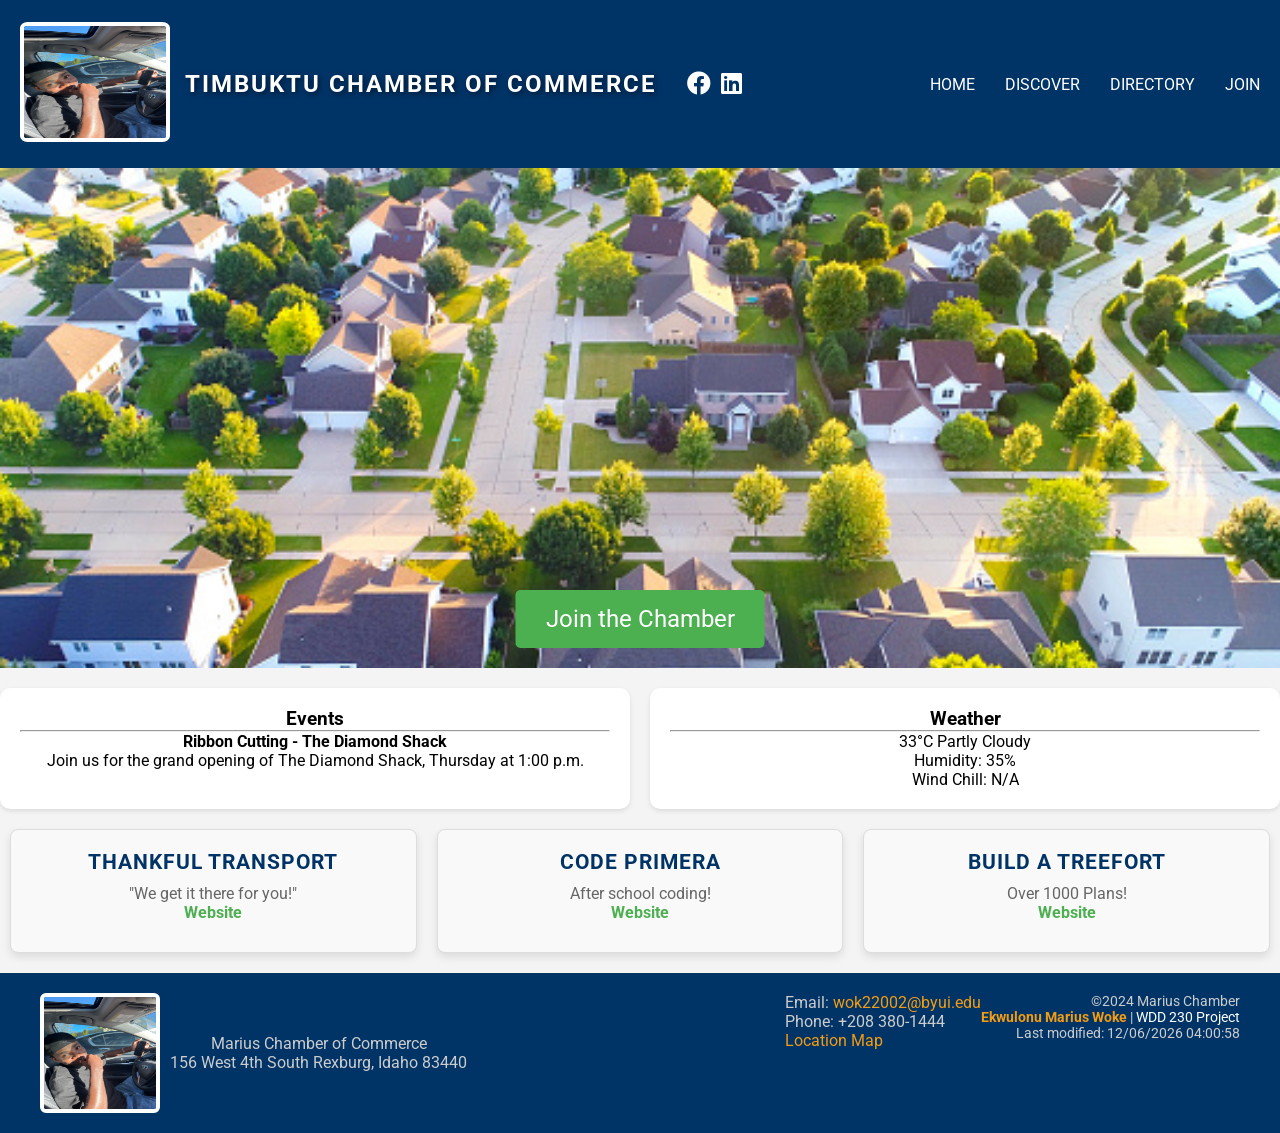
==== chamber/index.html @ 63baae9c "Woah!!!!!!!" ====
<!DOCTYPE html>
<html lang="en">

<head>
    <meta charset="UTF-8">
    <meta name="viewport" content="width=device-width, initial-scale=1.0">
    <meta name="description"
        content="Chamber of Commerce website by Joseph Kamara. Learn more about the Chamber, join us, and explore current events and companies in the community.">
    <meta property="og:title" content="Chamber of Commerce - Join Us!" />
    <meta property="og:type" content="website" />
    <meta property="og:image" content="images/hero-image.jpg" />
    <meta property="og:url" content="https://yourwebsite.com" />
    <link rel="icon" href="images/favico.ico" type="image/x-icon">
    <title>Chamber of Commerce - Join Us!</title>
    <link href="https://fonts.googleapis.com/css2?family=Roboto:wght@400;700&display=swap" rel="stylesheet">
    <link rel="stylesheet" href="https://cdnjs.cloudflare.com/ajax/libs/font-awesome/5.15.4/css/all.min.css">
    <link rel="stylesheet" href="styles/base.css">
    <link rel="stylesheet" href="styles/larger.css" media="screen and (min-width: 611px)">
</head>

<body>
    <header>
        <nav>
            <ul>
                <div class='nav-bar'>
                    <div class='logo'><a href='#'><img src='images/profile_pic.jpg' alt="marius logo"></a>
                        <p>Timbuktu Chamber of Commerce</p>
                        <div class="social-icons">
                            <a href="https://www.facebook.com" target="_blank" aria-label="Facebook">
                                <i class="fab fa-facebook"></i>
                            </a>
                            <a href="https://www.linkedin.com" target="_blank" aria-label="LinkedIn">
                                <i class="fab fa-linkedin"></i>
                            </a>
                        </div>
                    </div>
                    <input type='checkbox' id='check' />
                    <span class="menu">
                        <li><a href="">Home</a></li>
                        <li><a href="">Discover</a></li>
                        <li><a href="">Directory</a></li>
                        <li><a href="">Join</a></li>
                        <label for="check" class="close-menu"><i class="fas fa-times"></i></label>
                    </span>
                    <label for="check" class="open-menu"><i class="fas fa-bars"></i></label>
                </div>
            </ul>
        </nav>
    </header>

    <main>
        <div class="hero">
            <img src="images/community.jpg" alt="Scenic view of the community">
            <a href="join.html" class="cta">Join the Chamber</a>
        </div>
        <div class="events-weather">
            <section id="current-events">
                <h3>Events</h3>
                <hr>
                <p><strong>Ribbon Cutting - The Diamond Shack</strong><br>
                    Join us for the grand opening of The Diamond Shack, Thursday at 1:00 p.m.</p>
            </section>

            <section id="weather">
                <h3>Weather</h3>
                <hr>
                <div class="weather-card">
                    <p>33°C Partly Cloudy</p>
                    <p>Humidity: 35%</p>
                    <p>Wind Chill: N/A</p>
                </div>
            </section>
        </div>

        <h3 class="spot">Member Spotlights</h3>

        <section id="company-spotlights">
            <div class="spotlights">
                <div class="spotlight">
                    <h4>Thankful Transport</h4>
                    <p>"We get it there for you!"<br> <a href="#">Website</a></p>
                </div>
                <div class="spotlight">
                    <h4>Code Primera</h4>
                    <p>After school coding!<br> <a href="#">Website</a></p>
                </div>
                <div class="spotlight">
                    <h4>Build A Treefort</h4>
                    <p>Over 1000 Plans!<br> <a href="#">Website</a></p>
                </div>
            </div>
        </section>
    </main>

    <footer>
        <div class="footer-content">
            <div class="footer-logo-text">
                <img src="images/profile_pic.jpg" alt="Marius Chamber of Commerce Logo">
                <p>Marius Chamber of Commerce<br>156 West 4th South Rexburg, Idaho 83440</p>
            </div>
            <div class="contact-info">

                <p>Email: <a href="wok22002@byui.edu">wok22002@byui.edu</a> <br>Phone: +208 380-1444</p>
                <p><a href="#">Location Map</a></p>
            </div>
            <div class="footer-links">
                <p>&copy;2024 Marius Chamber</p>
                <p><span class="author">Ekwulonu Marius Woke</span> | <span class="project">WDD 230 Project</span></p>
                <p id="lastModified">Last modified: <span id="modifiedDate"></span></p>
            </div>
        </div>
    </footer>

    <script src="scripts/getDate.js"></script>
</body>

</html>
---- chamber/styles/base.css ----
* {
    box-sizing: border-box;
    margin: 0;
    padding: 0;
}

body {
    font-family: "Poppins", sans-serif;
    --color1: #FFF;
    --color2: #003366;
}

.nav-bar {
    width: 100%;
    display: flex;
    justify-content: space-between;
    align-items: center;
    list-style: none;
    position: relative;
    background-color: var(--color2);
    padding: 12px 20px;
}


.logo p {
    font-size: 1em;
    /* Reduce font size */
    letter-spacing: 1px;
    /* Reduce letter spacing */
}

.logo {
    justify-content: space-between;
    /* Ensure enough space for both elements */
}

.social-icons {
    display: flex;
    align-items: center;
    margin-right: 15px;
    padding: 30px;
}

.social-icons a {
    color: #fff;
    font-size: 1.5em;
    margin-right: 10px;
    transition: color 0.3s ease;
}

.social-icons a:hover {
    color: #007bff;
    /* Change color when hovered (optional) */
}

.open-menu {
    margin-left: auto;
    /* Move the hamburger menu to the far right */
}


.menu {
    display: flex;
    flex-direction: column;
    align-items: center;
    justify-content: center;
    width: 80%;
    height: 100vh;
    position: fixed;
    top: 0;
    right: -100%;
    z-index: 100;
    background-color: var(--color2);
    transition: all 0.2s ease-in-out;
}

.menu li {
    margin-top: 40px;
}

.menu li a {
    padding: 10px;
    display: inline-block;
    text-decoration: none;
    color: var(--color1);
    text-align: center;
    transition: 0.15s ease-in-out;
    position: relative;
    text-transform: uppercase;
}

.menu li a::after {
    content: "";
    position: absolute;
    bottom: 0;
    left: 0;
    width: 0;
    height: 1px;
    background-color: var(--color1);
    transition: 0.15s ease-in-out;
}

.menu li a:hover:after {
    width: 100%;
}

.open-menu,
.close-menu {
    position: absolute;
    color: var(--color1);
    cursor: pointer;
    font-size: 1.5rem;
    display: block;
}

.open-menu {
    top: 50%;
    right: 20px;
    transform: translateY(-50%);
}

.close-menu {
    top: 20px;
    right: 20px;
}

#check {
    display: none;
}

#check:checked~.menu {
    right: 0;
}

/* Ensure the body and html don't have extra margins */
html,
body {
    margin: 0;
    padding: 0;
    box-sizing: border-box;
}

/* Set general font and background color for the page */
body {
    font-family: 'Roboto', sans-serif;
    background-color: #f4f4f4;
}

/* Logo styling */
.logo img {
    border-radius: 5%;
    width: 120px;
    height: 120px;
    border: 4px solid white;
}

/* Full-width header layout */
header {
    background-color: #003366;
    color: white;
    padding: 10px 0;
}


/* Hero section */
.hero {
    position: relative;
    width: 100%;
    max-height: 500px;
    overflow: hidden;
    margin-bottom: 20px;
}

.hero img {
    width: 100%;
    height: auto;
    display: block;
}

.hero .cta {
    position: absolute;
    bottom: 20px;
    left: 50%;
    transform: translateX(-50%);
    background-color: #4CAF50;
    color: white;
    padding: 15px 30px;
    text-decoration: none;
    font-size: 1.5em;
    border-radius: 5px;
    z-index: 10;
}

/* Content section */
main {
    padding: 20px;
}


.events-weather {
    display: flex;
    justify-content: space-between;
    gap: 20px;
    flex-direction: column;
    margin-bottom: 20px;
}

#current-events,
#weather {
    flex: 1;
    background-color: #fff;
    padding: 20px;
    border-radius: 10px;
    box-shadow: 0 2px 5px rgba(0, 0, 0, 0.1);
    text-align: center;
}

.spot {
    text-align: center;
    padding: 20px;
    margin: auto;
    font-family: 'Arial', sans-serif;
    font-size: 24px;
    color: #8cdaee;
    /* Blue text */

    /* Text glow effect */
    text-shadow: 0 0 10px rgba(48, 60, 230, 1),
        /* Strong blue glow */
        0 0 20px rgba(48, 60, 230, 0.8),
        /* Lighter outer blue glow */
        0 0 30px rgba(48, 60, 230, 0.7),
        /* Even lighter */
        0 0 40px rgba(255, 255, 255, 0.8);
    /* White outer glow */
}



.spotlights {
    margin: 0 auto;
    margin-bottom: 20px;

}

#company-spotlights {
    display: flex;
    justify-content: space-between;
    gap: 20px;
    margin-bottom: 20px;
}

.spotlight {
    background-color: #fff;
    padding: 20px;
    border-radius: 10px;
    box-shadow: 0 4px 10px rgba(0, 0, 0, 0.1);
    text-align: center;
    transition: transform 0.3s ease, box-shadow 0.3s ease;
    margin-bottom: 20px;
    flex: 1;
}

.spotlight h4 {
    margin-bottom: 10px;
    font-size: 1.3em;
    color: #003366;
    text-transform: uppercase;
    letter-spacing: 1px;
}

.spotlight p {
    font-size: 1em;
    color: #666;
    margin-bottom: 10px;
}

.spotlight a {
    text-decoration: none;
    color: #4CAF50;
    font-weight: 700;
    transition: color 0.3s ease;
    border-bottom: 2px solid transparent;
}

.spotlight a:hover {
    color: #003366;
    border-bottom: 2px solid #003366;
}

.footer-logo-text {
    display: flex;
    align-items: center;
    /* Keeps logo and text aligned vertically */
    text-align: center;
    color: #ccc;
    flex: 1;
}

.footer-logo-text img {
    width: 50px;
    /* Adjust as needed */
    height: auto;
    margin-right: 10px;
    border-radius: 5%;
    width: 120px;
    height: 120px;
    border: 4px solid white;
}

footer {
    display: block;
    text-align: center;
    padding: 20px;
    background-color: #003366;
    color: white;
}

.footer-content {
    display: block;
    width: 100%;
    margin: 0 auto;
}

.contact-info,
.footer-links {
    margin-bottom: 10px;
    text-align: center;
}

.contact-info a {
    color: #f39c12;
    text-decoration: none;
}

.footer-links {
    color: #ccc;
    font-size: 0.85em;
}

.footer-links .author {
    color: #f39c12;
    font-weight: bold;
}

.footer-links .project {
    color: #fff;
}
---- chamber/styles/larger.css ----
@media screen and (min-width: 611px) {

    .menu {
        flex-direction: row;
        position: relative;
        height: auto;
        width: auto;
        right: auto;
    }

    .menu li {
        margin-top: 0;
        padding-left: 30px;
    }

    .menu li a {
        padding: 0;
    }

    .nav-bar {
        width: 100%;
        display: flex;
        justify-content: space-between;
        align-items: center;
        list-style: none;
        position: relative;
        background-color: var(--color2);
        padding: 12px 20px;
    }

    .open-menu,
    .close-menu {
        display: none;
    }

    /* Hero image adjustments for larger screens */
    .hero img {
        width: 100vw;
        max-width: none;
        height: auto;
        display: block;
        margin: 0;
    }

    .events-weather {
        display: flex;
        flex-direction: row;
    }

    .spot {
        display: none;
    }


    /* Company Spotlights layout on larger screens */
    #company-spotlights {
        display: flex;
        justify-content: space-between;
        width: 100vw;
        margin: 0;
        padding: 0;
        box-sizing: border-box;
    }

    .spotlight {
        flex: 1;
        margin: 0 10px;
        padding: 20px;
        background-color: #f9f9f9;
        border: 1px solid #ddd;
        text-align: center;
        border-radius: 8px;
        box-shadow: 0 4px 8px rgba(0, 0, 0, 0.1);
        transition: transform 0.3s ease, box-shadow 0.3s ease;
    }

    .spotlight:hover {
        transform: translateY(-10px);
        /* Bigger hover effect */
        box-shadow: 0 8px 20px rgba(0, 0, 0, 0.2);
    }

    .spotlight a:hover {
        color: #003366;
        border-bottom: 2px solid #003366;
    }

    .spotlights {
        display: flex;
        justify-content: space-between;
        width: 100%;
    }

    /* Prevent horizontal scrolling */
    body,
    html {
        margin: 0;
        padding: 0;
        width: 100%;
        overflow-x: hidden;
    }

    /* Main content width on larger screens */
    main {
        width: 100vw;
        padding: 0;
        margin: 0;
    }

    .logo {
        display: flex;
        align-items: center;
    }

    .logo img {
        width: 150px;
        margin-right: 15px;
        /* Adds space between the logo and the text */
    }

    .logo p {
        color: #fff;
        font-family: 'Roboto', sans-serif;
        /* Ensures text is elegant */
        font-size: 1.5em;
        /* Increases the font size */
        font-weight: 700;
        /* Makes the text bold */
        text-transform: uppercase;
        /* Changes text to all caps */
        letter-spacing: 2px;
        /* Adds letter spacing for a clean look */
        margin: 0;
        text-shadow: 2px 2px 5px rgba(0, 0, 0, 0.5);
        /* Adds a shadow for depth */
    }

    .footer-logo img {
        width: 80px;
        /* Adjust as necessary */
        height: auto;
        margin-right: 20px;
    }

    footer {
        display: flex;
        justify-content: space-between;
        align-items: center;
        padding: 20px;
        background-color: #003366;
        color: white;
    }

    .footer-content {
        display: flex;
        justify-content: space-between;
        width: 100%;
        max-width: 1200px;
        margin: 0 auto;
    }

    .contact-info {
        text-align: left;
        color: #ccc;
    }

    .footer-links {
        text-align: right;
        color: #ccc;
    }

    .footer-links .author {
        color: #f39c12;
        font-weight: bold;
    }

    .footer-links .project {
        color: #fff;
    }

}
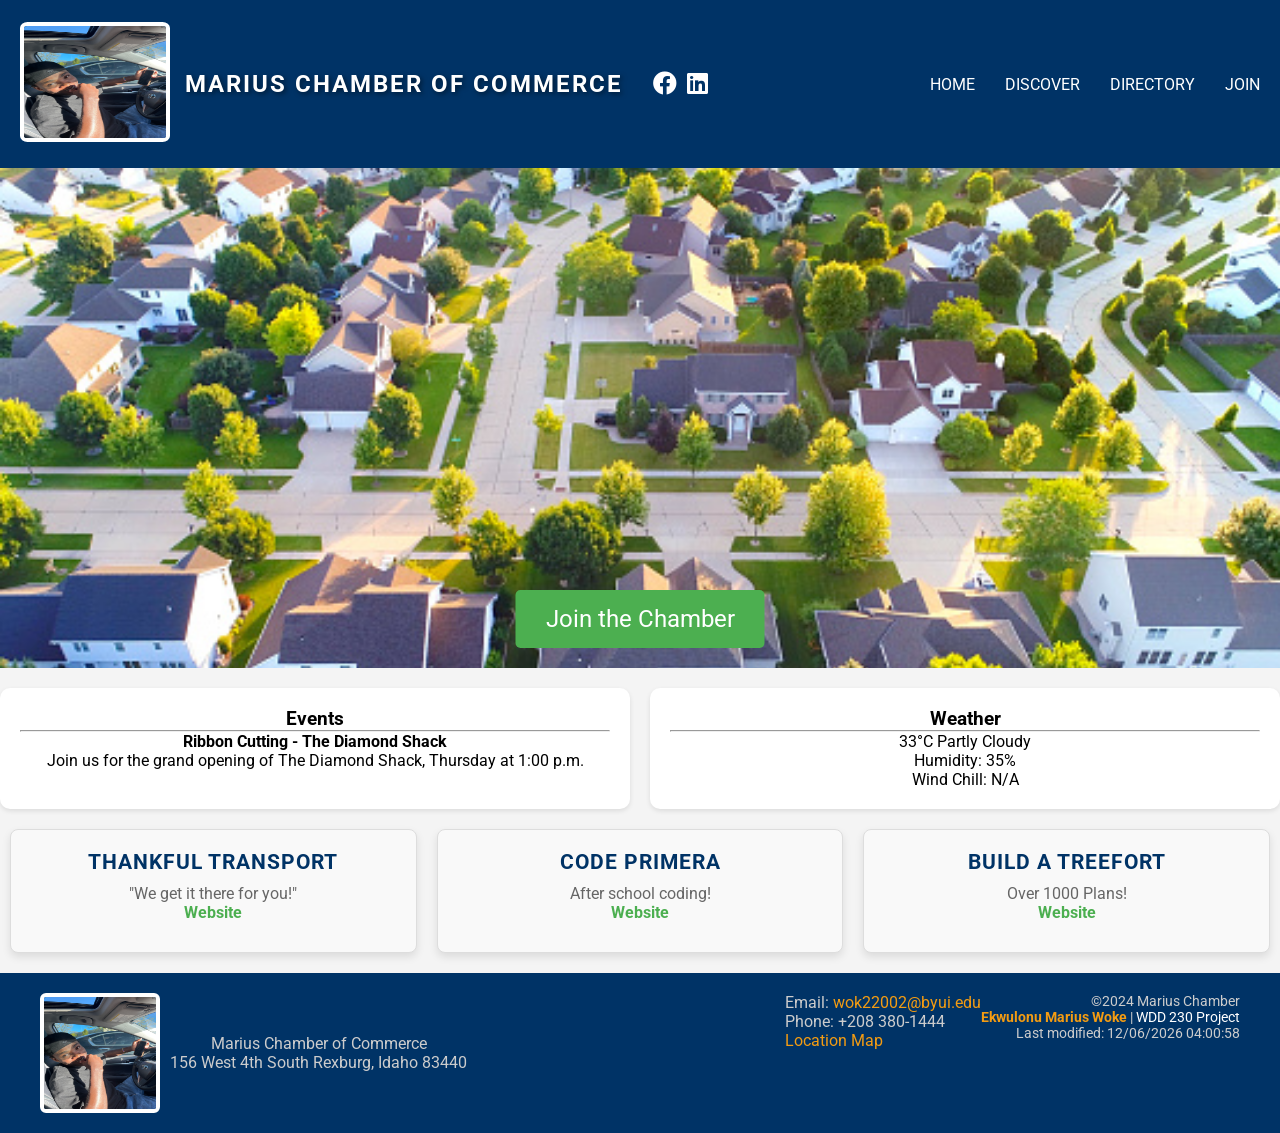
==== commit 5b90a2c2: "Ma" ====
--- a/chamber/index.html
+++ b/chamber/index.html
@@ -24,7 +24,7 @@
             <ul>
                 <div class='nav-bar'>
                     <div class='logo'><a href='#'><img src='images/profile_pic.jpg' alt="marius logo"></a>
-                        <p>Timbuktu Chamber of Commerce</p>
+                        <p>Marius Chamber of Commerce</p>
                         <div class="social-icons">
                             <a href="https://www.facebook.com" target="_blank" aria-label="Facebook">
                                 <i class="fab fa-facebook"></i>
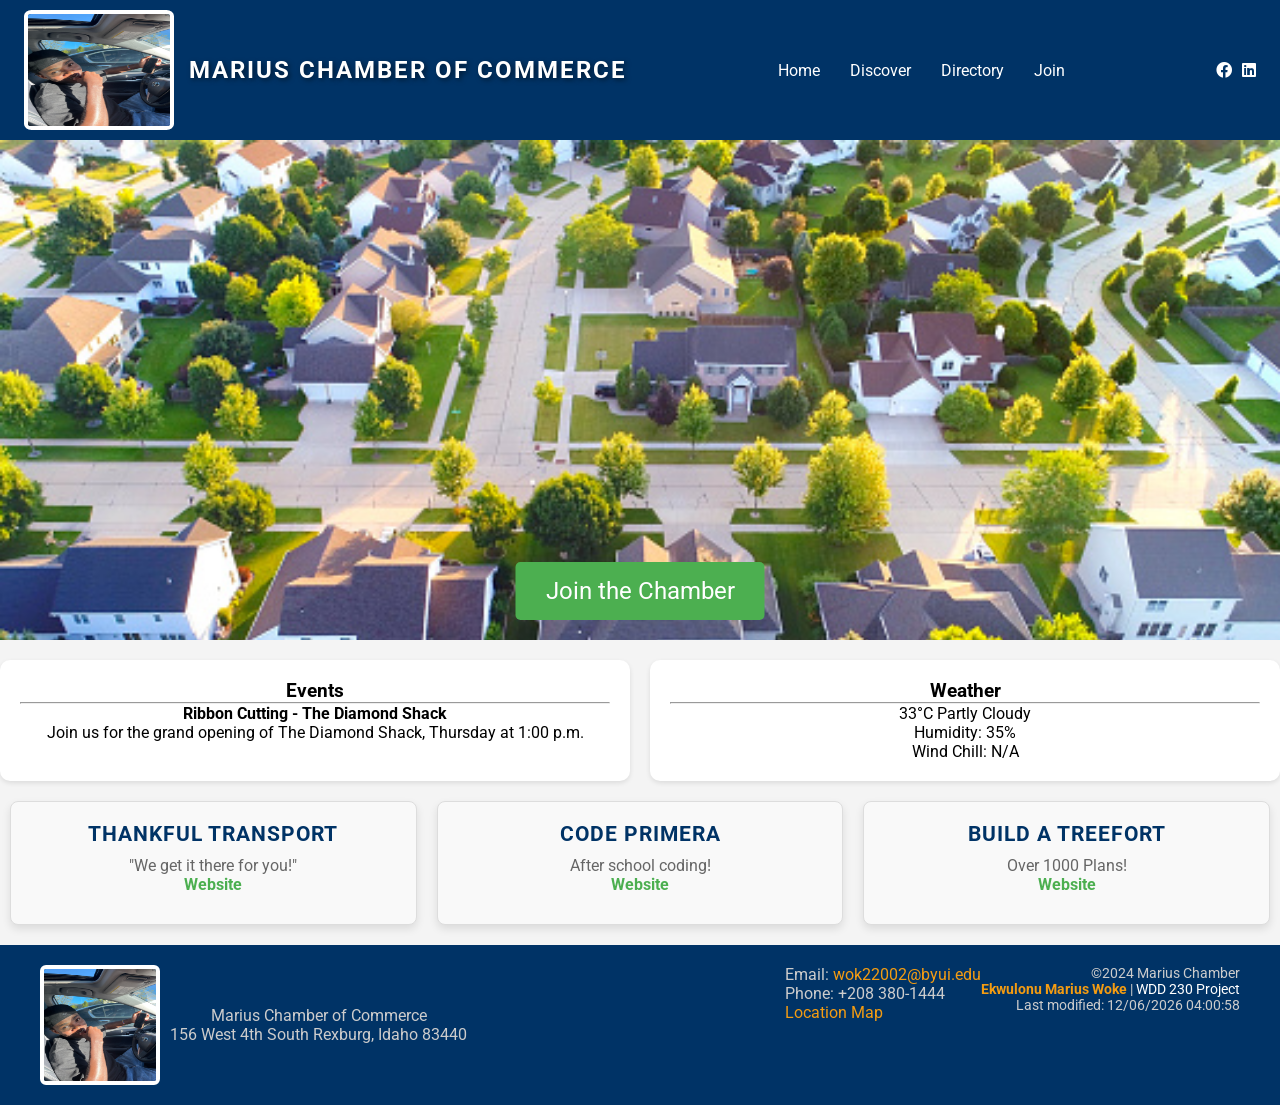
==== commit a903bd59: "kk" ====
--- a/chamber/index.html
+++ b/chamber/index.html
@@ -16,37 +16,46 @@
     <link rel="stylesheet" href="https://cdnjs.cloudflare.com/ajax/libs/font-awesome/5.15.4/css/all.min.css">
     <link rel="stylesheet" href="styles/base.css">
     <link rel="stylesheet" href="styles/larger.css" media="screen and (min-width: 611px)">
+    <link rel="stylesheet" href="styles/ham.css">
 </head>
 
 <body>
     <header>
-        <nav>
-            <ul>
-                <div class='nav-bar'>
-                    <div class='logo'><a href='#'><img src='images/profile_pic.jpg' alt="marius logo"></a>
-                        <p>Marius Chamber of Commerce</p>
-                        <div class="social-icons">
-                            <a href="https://www.facebook.com" target="_blank" aria-label="Facebook">
-                                <i class="fab fa-facebook"></i>
-                            </a>
-                            <a href="https://www.linkedin.com" target="_blank" aria-label="LinkedIn">
-                                <i class="fab fa-linkedin"></i>
-                            </a>
-                        </div>
-                    </div>
-                    <input type='checkbox' id='check' />
-                    <span class="menu">
-                        <li><a href="">Home</a></li>
-                        <li><a href="">Discover</a></li>
-                        <li><a href="">Directory</a></li>
-                        <li><a href="">Join</a></li>
-                        <label for="check" class="close-menu"><i class="fas fa-times"></i></label>
-                    </span>
-                    <label for="check" class="open-menu"><i class="fas fa-bars"></i></label>
-                </div>
+        <nav class="nav-bar">
+            <div class="logo">
+                <img src='images/profile_pic.jpg' alt="Marius logo">
+                <p>Marius Chamber of Commerce</p>
+            </div>
+            <ul class="nav-menu">
+                <li class="nav-item">
+                    <a href="index.html" class="nav-link">Home</a>
+                </li>
+                <li class="nav-item">
+                    <a href="discover.html" class="nav-link">Discover</a>
+                </li>
+                <li class="nav-item">
+                    <a href="directory.html" class="nav-link">Directory</a>
+                </li>
+                <li class="nav-item">
+                    <a href="join.html" class="nav-link">Join</a>
+                </li>
             </ul>
+            <div class="social-icons">
+                <a href="https://www.facebook.com" target="_blank" aria-label="Facebook">
+                    <i class="fab fa-facebook"></i>
+                </a>
+                <a href="https://www.linkedin.com" target="_blank" aria-label="LinkedIn">
+                    <i class="fab fa-linkedin"></i>
+                </a>
+            </div>
+            <div class="hamburger">
+                <span class="bar"></span>
+                <span class="bar"></span>
+                <span class="bar"></span>
+            </div>
         </nav>
     </header>
+
 
     <main>
         <div class="hero">
@@ -112,6 +121,7 @@
     </footer>
 
     <script src="scripts/getDate.js"></script>
+    <script src="scripts/ham.js"></script>
 </body>
 
 </html>
--- a/chamber/styles/base.css
+++ b/chamber/styles/base.css
@@ -6,138 +6,8 @@
 
 body {
     font-family: "Poppins", sans-serif;
-    --color1: #FFF;
+    --color1: #fdf8f8;
     --color2: #003366;
-}
-
-.nav-bar {
-    width: 100%;
-    display: flex;
-    justify-content: space-between;
-    align-items: center;
-    list-style: none;
-    position: relative;
-    background-color: var(--color2);
-    padding: 12px 20px;
-}
-
-
-.logo p {
-    font-size: 1em;
-    /* Reduce font size */
-    letter-spacing: 1px;
-    /* Reduce letter spacing */
-}
-
-.logo {
-    justify-content: space-between;
-    /* Ensure enough space for both elements */
-}
-
-.social-icons {
-    display: flex;
-    align-items: center;
-    margin-right: 15px;
-    padding: 30px;
-}
-
-.social-icons a {
-    color: #fff;
-    font-size: 1.5em;
-    margin-right: 10px;
-    transition: color 0.3s ease;
-}
-
-.social-icons a:hover {
-    color: #007bff;
-    /* Change color when hovered (optional) */
-}
-
-.open-menu {
-    margin-left: auto;
-    /* Move the hamburger menu to the far right */
-}
-
-
-.menu {
-    display: flex;
-    flex-direction: column;
-    align-items: center;
-    justify-content: center;
-    width: 80%;
-    height: 100vh;
-    position: fixed;
-    top: 0;
-    right: -100%;
-    z-index: 100;
-    background-color: var(--color2);
-    transition: all 0.2s ease-in-out;
-}
-
-.menu li {
-    margin-top: 40px;
-}
-
-.menu li a {
-    padding: 10px;
-    display: inline-block;
-    text-decoration: none;
-    color: var(--color1);
-    text-align: center;
-    transition: 0.15s ease-in-out;
-    position: relative;
-    text-transform: uppercase;
-}
-
-.menu li a::after {
-    content: "";
-    position: absolute;
-    bottom: 0;
-    left: 0;
-    width: 0;
-    height: 1px;
-    background-color: var(--color1);
-    transition: 0.15s ease-in-out;
-}
-
-.menu li a:hover:after {
-    width: 100%;
-}
-
-.open-menu,
-.close-menu {
-    position: absolute;
-    color: var(--color1);
-    cursor: pointer;
-    font-size: 1.5rem;
-    display: block;
-}
-
-.open-menu {
-    top: 50%;
-    right: 20px;
-    transform: translateY(-50%);
-}
-
-.close-menu {
-    top: 20px;
-    right: 20px;
-}
-
-#check {
-    display: none;
-}
-
-#check:checked~.menu {
-    right: 0;
-}
-
-/* Ensure the body and html don't have extra margins */
-html,
-body {
-    margin: 0;
-    padding: 0;
-    box-sizing: border-box;
 }
 
 /* Set general font and background color for the page */
@@ -161,6 +31,118 @@
     padding: 10px 0;
 }
 
+/* Grid Layout for Main Area */
+.discover-container {
+    display: grid;
+    grid-template-columns: 1fr 2fr;
+
+    gap: 20px;
+    padding: 20px;
+}
+
+/* Sidebar Styling */
+.sidebar {
+    background-color: #f4f4f4;
+    padding: 20px;
+    border-radius: 10px;
+    box-shadow: 0 2px 5px rgba(0, 0, 0, 0.1);
+}
+
+.image-gallery figure {
+    flex: 1 1 30%;
+    overflow: hidden;
+    border-radius: 10px;
+    box-shadow: 0 2px 5px rgba(0, 0, 0, 0.1);
+}
+
+.image-gallery figure {
+    flex: 1 1 30%;
+    overflow: hidden;
+    border-radius: 10px;
+    box-shadow: 0 2px 5px rgba(0, 0, 0, 0.1);
+}
+
+.image-gallery img {
+    width: 100%;
+    height: auto;
+    display: block;
+    transition: transform 0.3s ease;
+}
+
+.image-gallery img:hover {
+    transform: scale(1.1);
+}
+
+/* Lazy loading class for images */
+.lazy {
+    opacity: 0;
+    transition: opacity 0.3s ease;
+}
+
+.lazy-loaded {
+    opacity: 1;
+}
+
+/* Calendar Styling */
+#calendar {
+    display: grid;
+    grid-template-columns: repeat(7, 1fr);
+    /* 7 columns for 7 days */
+    gap: 5px;
+    text-align: center;
+    margin-top: 20px;
+}
+
+#calendar .day {
+    padding: 10px;
+    background-color: #f4f4f4;
+    border-radius: 5px;
+    box-shadow: 0 1px 3px rgba(0, 0, 0, 0.1);
+}
+
+#calendar .header {
+    font-weight: bold;
+    background-color: #003366;
+    color: white;
+}
+
+#calendar .current-day {
+    background-color: #4CAF50;
+    /* Highlight today's date */
+    color: white;
+}
+
+/* Sidebar Statistics and Attractions Styling */
+.sidebar h3 {
+    margin-top: 20px;
+    color: #003366;
+    font-size: 1.2em;
+    font-weight: bold;
+    border-bottom: 2px solid #003366;
+    padding-bottom: 5px;
+}
+
+.sidebar ul {
+    list-style-type: none;
+    padding: 0;
+    margin: 10px 0;
+}
+
+.sidebar ul li {
+    margin-bottom: 10px;
+    font-size: 0.95em;
+}
+
+.sidebar ul li strong {
+    color: #003366;
+}
+
+.sidebar p {
+    margin: 10px 0;
+    font-size: 0.95em;
+    color: #333;
+}
+
 
 /* Hero section */
 .hero {
@@ -169,6 +151,7 @@
     max-height: 500px;
     overflow: hidden;
     margin-bottom: 20px;
+    z-index: 1;
 }
 
 .hero img {
--- a/chamber/styles/larger.css
+++ b/chamber/styles/larger.css
@@ -1,37 +1,4 @@
 @media screen and (min-width: 611px) {
-
-    .menu {
-        flex-direction: row;
-        position: relative;
-        height: auto;
-        width: auto;
-        right: auto;
-    }
-
-    .menu li {
-        margin-top: 0;
-        padding-left: 30px;
-    }
-
-    .menu li a {
-        padding: 0;
-    }
-
-    .nav-bar {
-        width: 100%;
-        display: flex;
-        justify-content: space-between;
-        align-items: center;
-        list-style: none;
-        position: relative;
-        background-color: var(--color2);
-        padding: 12px 20px;
-    }
-
-    .open-menu,
-    .close-menu {
-        display: none;
-    }
 
     /* Hero image adjustments for larger screens */
     .hero img {
@@ -118,6 +85,8 @@
         /* Adds space between the logo and the text */
     }
 
+
+
     .logo p {
         color: #fff;
         font-family: 'Roboto', sans-serif;
@@ -177,5 +146,4 @@
     .footer-links .project {
         color: #fff;
     }
-
 }
--- a/chamber/styles/ham.css
+++ b/chamber/styles/ham.css
@@ -0,0 +1,99 @@
+li {
+    list-style: none;
+}
+
+a {
+    color: white;
+    text-decoration: none;
+}
+
+.nav-bar {
+    min-height: 70px;
+    display: flex;
+    justify-content: space-between;
+    align-items: center;
+    padding: 0 24px;
+    background-color: #003366;
+}
+
+.nav-branding {
+    display: flex;
+    align-items: center;
+    gap: 10px;
+    color: white;
+    font-size: 1.2em;
+    font-weight: bold;
+}
+
+.nav-menu {
+    display: flex;
+    justify-content: space-between;
+    align-items: center;
+    gap: 30px;
+}
+
+.nav-link {
+    transition: 0.7s ease;
+}
+
+.nav-link:hover {
+    color: rgb(243, 113, 243);
+}
+
+.social-icons {
+    display: flex;
+    gap: 10px;
+}
+
+.hamburger {
+    display: none;
+}
+
+.bar {
+    display: block;
+    width: 25px;
+    height: 3px;
+    margin: 5px auto;
+    transition: all 0.3s ease-in-out;
+    background-color: white;
+}
+
+@media (max-width: 768px) {
+    .hamburger {
+        display: block;
+    }
+
+    .hamburger.active .bar:nth-child(2) {
+        opacity: 0;
+    }
+
+    .hamburger.active .bar:nth-child(1) {
+        transform: translateY(8px) rotate(45deg);
+    }
+
+    .hamburger.active .bar:nth-child(3) {
+        transform: translateY(-8px) rotate(-45deg);
+    }
+
+    .nav-menu {
+        position: fixed;
+        left: -100%;
+        top: 70px;
+        gap: 0;
+        flex-direction: column;
+        background-color: #003366;
+        width: 100%;
+        text-align: center;
+        transition: 0.3s;
+        z-index: 1000;
+        /* Add this line */
+    }
+
+    .nav-item {
+        margin: 16px 0;
+    }
+
+    .nav-menu.active {
+        left: 0;
+    }
+}
